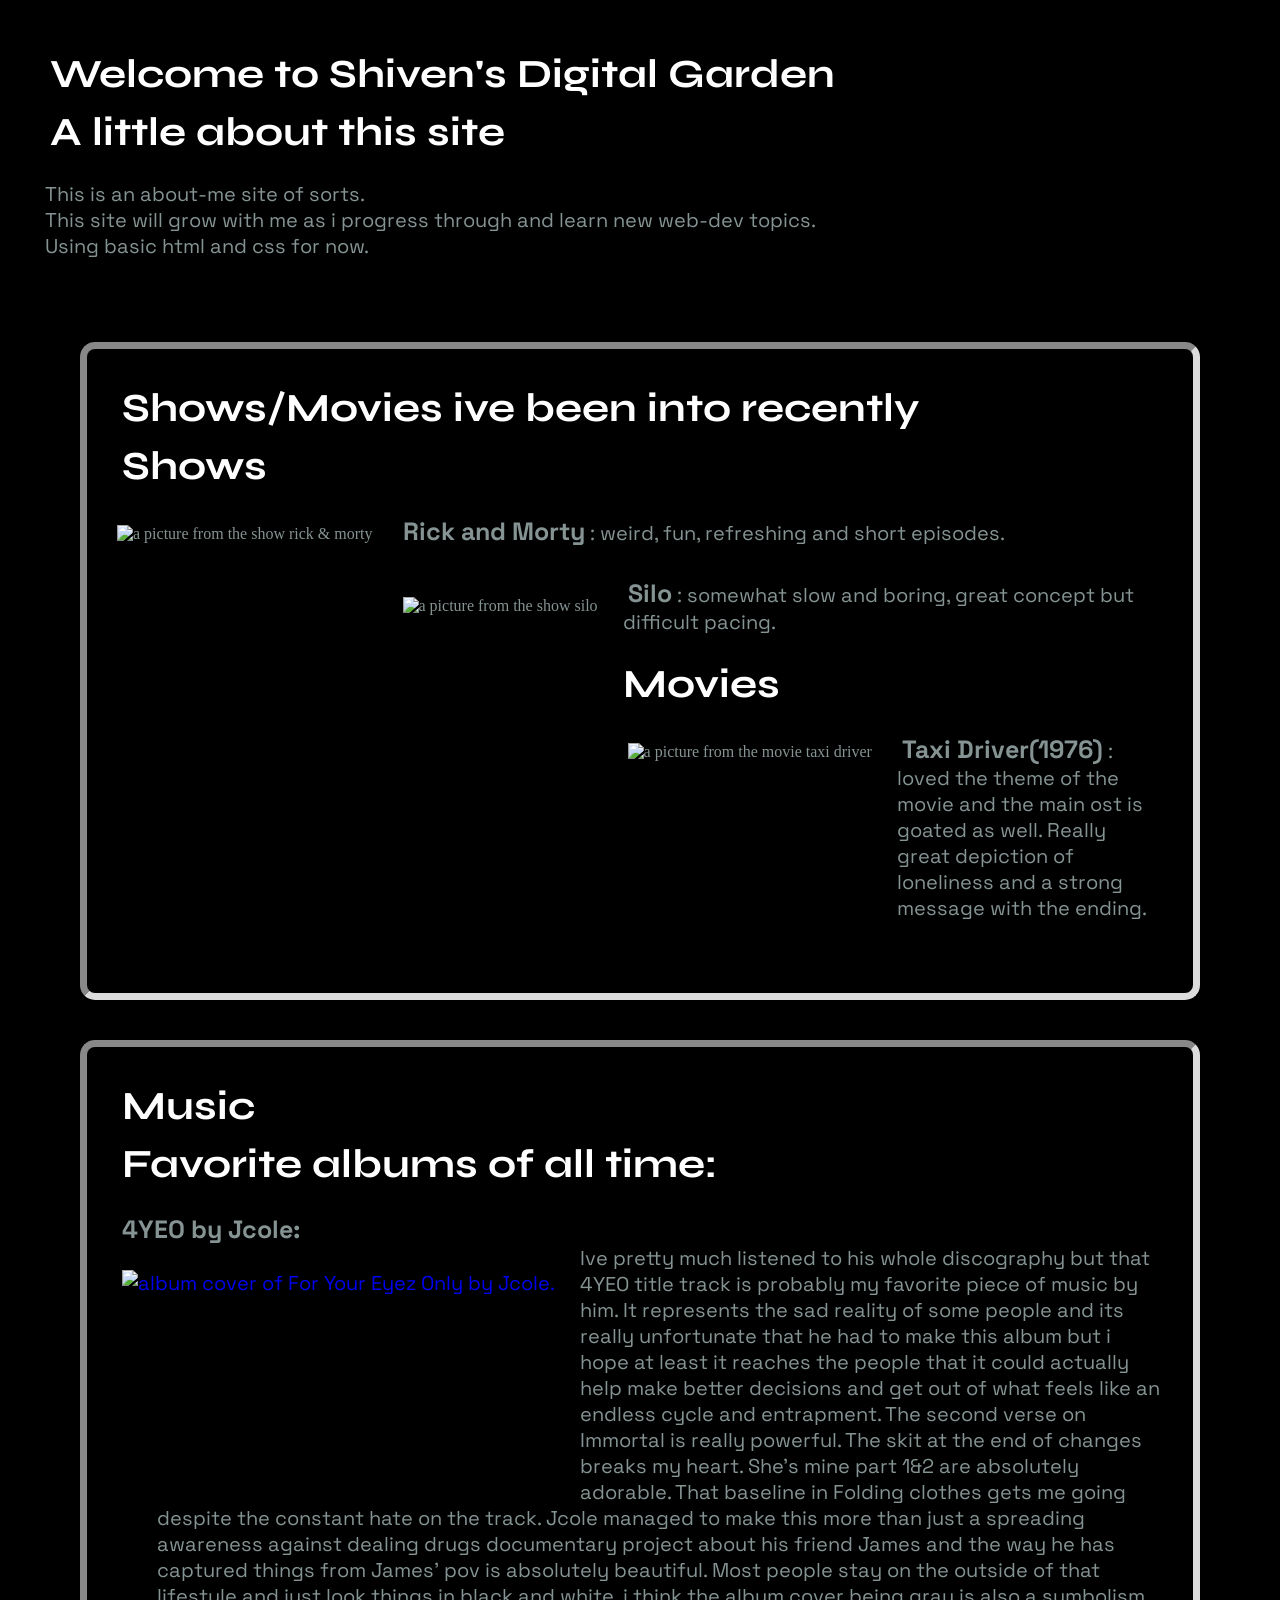
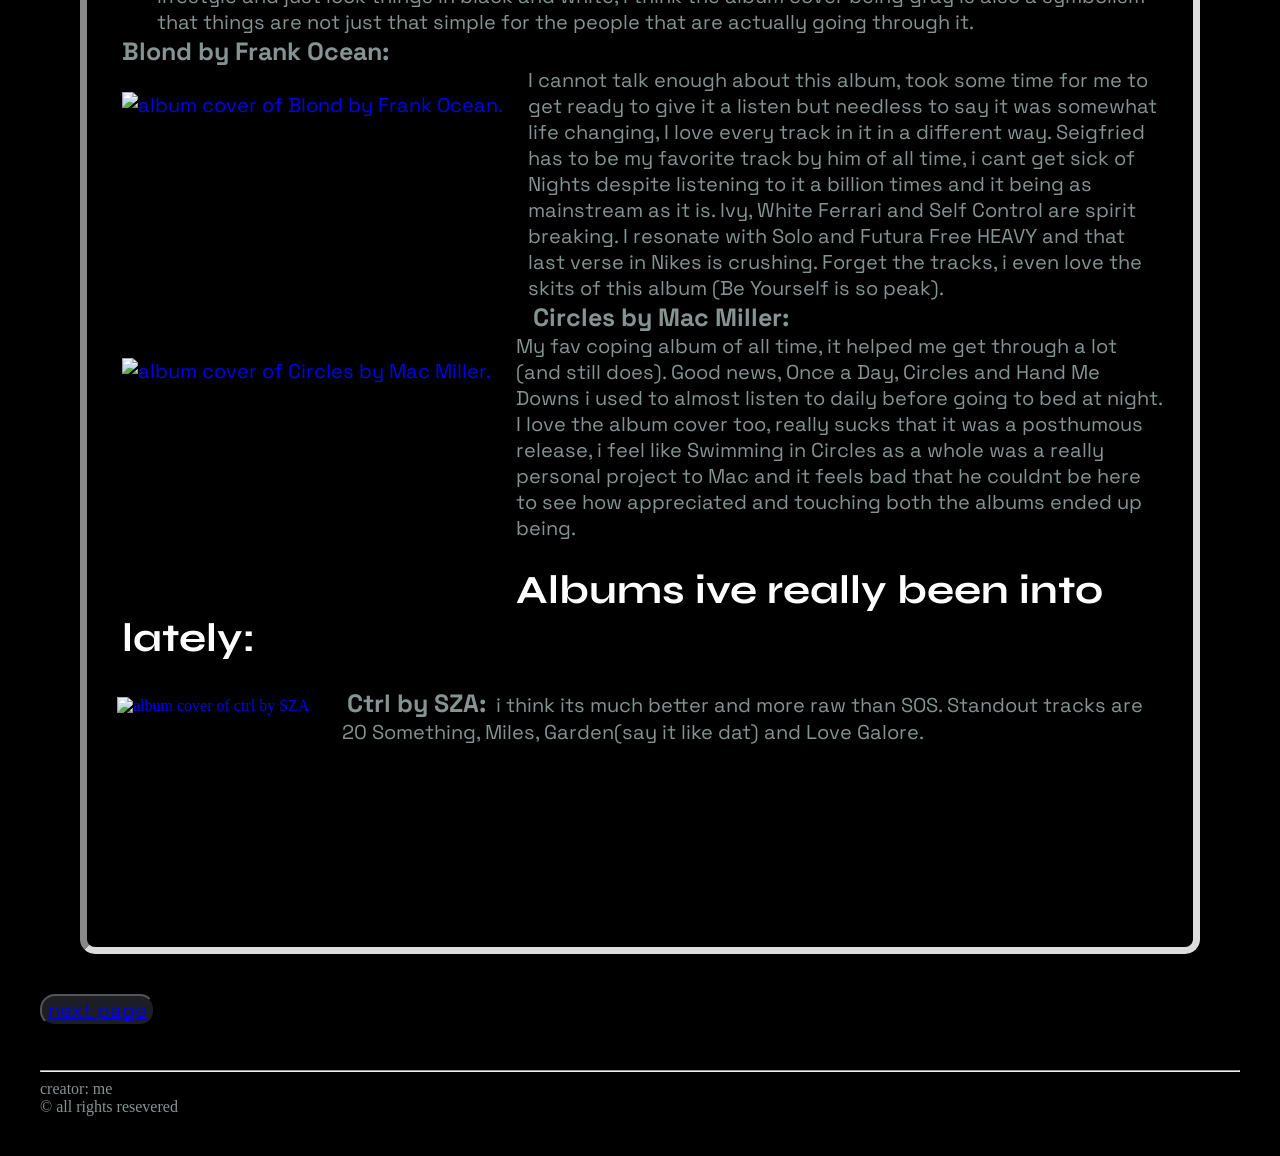
==== index.html @ 1ce4549e "Rename html/index.html to index.html" ====
<!DOCTYPE html>
<html lang ="en">
    <head>
            <meta charset = "UTF-8">
            <meta name="viewport" content="width=device-width, initial-scale=1.0">
            <link rel="preconnect" href="https://fonts.googleapis.com">
            <link rel="preconnect" href="https://fonts.gstatic.com" crossorigin>
            <link href="https://fonts.googleapis.com/css2?family=Syne:wght@400..800&display=swap" rel="stylesheet"rel="stylesheet">
            <link href="https://fonts.googleapis.com/css2?family=Space+Grotesk:wght@300..700&display=swap" rel="stylesheet">
            <link rel="stylesheet" href="/css/style.css" >
    </head>


    <body>
        <header>
            <title>shiven101</title>
            <h1> Welcome to Shiven's Digital Garden</h1>
            <h2> A little about this site</h2>
            <p>
                This is an about-me site of sorts. <br>
                This site will grow with me as i progress through and learn new web-dev topics.<br>
                Using basic html and css for now.
            </p>
            <br>
        </header>

        <section>
        <h2>Shows/Movies ive been into recently</h2>
          
            <h4>Shows</h4>
    
            <img src="images/rick&morty.webp"
            alt = "a picture from the show rick & morty"
            height = "200" >

            <p> <b>Rick and Morty</b>: weird, fun, refreshing and short episodes.</p>

             <img src="images/silo.webp"
            alt = "a picture from the show silo"
            height = "200">
            <p><b>Silo</b>: somewhat slow and boring, great concept but difficult pacing.</p>
          

           
            <h4>Movies</h4>
            <img src="images/taxidriver.jpg"
            alt = "a picture from the movie taxi driver"
            height = "200">
            <p><b>Taxi Driver(1976)</b>: loved the theme of the movie and the main ost is goated as well. 
                Really great depiction of loneliness and a strong message with the ending.</p>
            
        </section>

        <section>
            <h2>Music</h2>
            <h4>Favorite albums of all time:</h4>
            <dl>
                <dt><b>4YEO by Jcole:</b></dt>
                <a href="https://genius.com/albums/J-cole/4-your-eyez-only"
                    target="_blank">
                    <img src = "images/4YEO.jpg"
                         alt = "album cover of For Your Eyez Only by Jcole."
                         height = "200"></a>
                <dd>
                    Ive pretty much listened to his whole discography but that 4YEO title track is probably my favorite piece of music by him.
                    It represents the sad reality of some people and its really unfortunate that he had to make this album but 
                    i hope at least it reaches the people that it could actually help make better decisions and get out of what feels like an endless cycle and entrapment.
                    The second verse on Immortal is really powerful. The skit at the end of changes breaks my heart. She's mine part 1&2 are absolutely adorable.
                    That baseline in Folding clothes gets me going despite the constant hate on the track. Jcole managed to make this more than just a spreading awareness against
                    dealing drugs documentary project about his friend James and the way he has captured things from James' pov is absolutely beautiful.
                    Most people stay on the outside of that lifestyle and just look things in black and white, i think the album cover being gray is also a symbolism 
                    that things are not just that simple for the people that are actually going through it.
                </dd>

                <dt><b>Blond by Frank Ocean:</b></dt>
                <a href="https://genius.com/albums/Frank-ocean/Blonde"
                    target="_blank">
                    <img src = "images/Blond.jpeg"
                         alt = "album cover of Blond by Frank Ocean."
                         height = "200"> </a>
                <dd>
                    I cannot talk enough about this album, took some time for me to get ready to give it a listen but needless to say it was somewhat life changing,
                    I love every track in it in a different way. Seigfried has to be my favorite track by him of all time, i cant get sick of Nights despite listening to it a billion times and it being as mainstream as it is.
                    Ivy, White Ferrari and Self Control are spirit breaking. I resonate with Solo and Futura Free HEAVY and that last verse in Nikes is crushing.
                    Forget the tracks, i even love the skits of this album (Be Yourself is so peak).
                </dd>

                <dt><b>Circles by Mac Miller:</b></dt>
                 <a href="https://genius.com/albums/Mac-miller/Circles"
                    target="_blank">
                     <img src = "images/Circles.png"
                         alt = "album cover of Circles by Mac Miller."
                         height = "200"></a>
                <dd>
                    My fav coping album of all time, it helped me get through a lot (and still does). Good news, Once a Day, Circles and Hand Me Downs i used to almost listen to daily before going to bed at night.
                    I love the album cover too, really sucks that it was a posthumous release, i feel like Swimming in Circles as a whole was a really personal project to Mac
                    and it feels bad that he couldnt be here to see how appreciated and touching both the albums ended up being.
                </dd>
            </dl>
            <h4>Albums ive really been into lately:</h4>
               <a href = "https://genius.com/albums/Sza/Ctrl"
                target = "_blank"> 

                <img src = "images/ctrlbysza.webp"
                alt = "album cover of ctrl by SZA"
                height= "200" width = "200">
               </a>

            <p>
                <b>Ctrl by SZA:</b> i think its much better and more raw than SOS. 
                Standout tracks are 20 Something, Miles, Garden(say it like dat) and Love Galore.
            </p>

        </section>
        <button>
            <a
             href = "page2.html">
             next page
             </a>
        </button>
        <br>
        <br>
        <br>
    <hr>
    <footer>
        creator: me <br>
        &copy; all rights resevered
    </footer>
    </body>
</html>
---- css/style.css ----
body{
    background-color: rgb(0, 0, 0);
    color: rgb(133, 147, 147);
    margin: auto;
    padding:40px;
  
}

section{
    border-style: inset;
    border-radius: 15px;
    border-width: 7px;
    border-color: gainsboro;
    border-spacing: 20px;
    margin: 40px;
    display: flow-root;
    padding: 25px;
}

h1,h2,h3,h4{
    font-family: 'Syne' , 'Lucida Sans Regular', 'Lucida Grande', 'Lucida Sans Unicode';
    font-size: 40px;
    margin: 10px;
    color: hsl(0, 0%, 100%);
}

img{
    float: left;
    border-style: none;
    margin-right: 20px;
    margin-top: 20px;
    margin-bottom: 20px;
    padding: 5px;
}
p{
    font-family: 'Space Grotesk', Courier, monospace;
    font-size: 20px;
    margin-top: 20px;
    margin-bottom: 20px;
    padding: 5px;
}
dl{
    font-family: 'Space Grotesk', Courier, monospace;
    font-size: 20px;
    margin-top: 20px;
    margin-bottom: 20px;
    padding: 5px;
}
button{
    font-family: 'Space Grotesk', monospace;
    font-size: 20px;
    background-color: #1c1e24;
    color: #2d313b;
    border-radius: 15px;
} 
b{
    font-family: 'Space Grotesk', Courier, monospace;
    font-size: 25px;
    font-weight: bolder;
    margin-top: 20px;
    margin-bottom: 20px;
    padding: 5px;
}
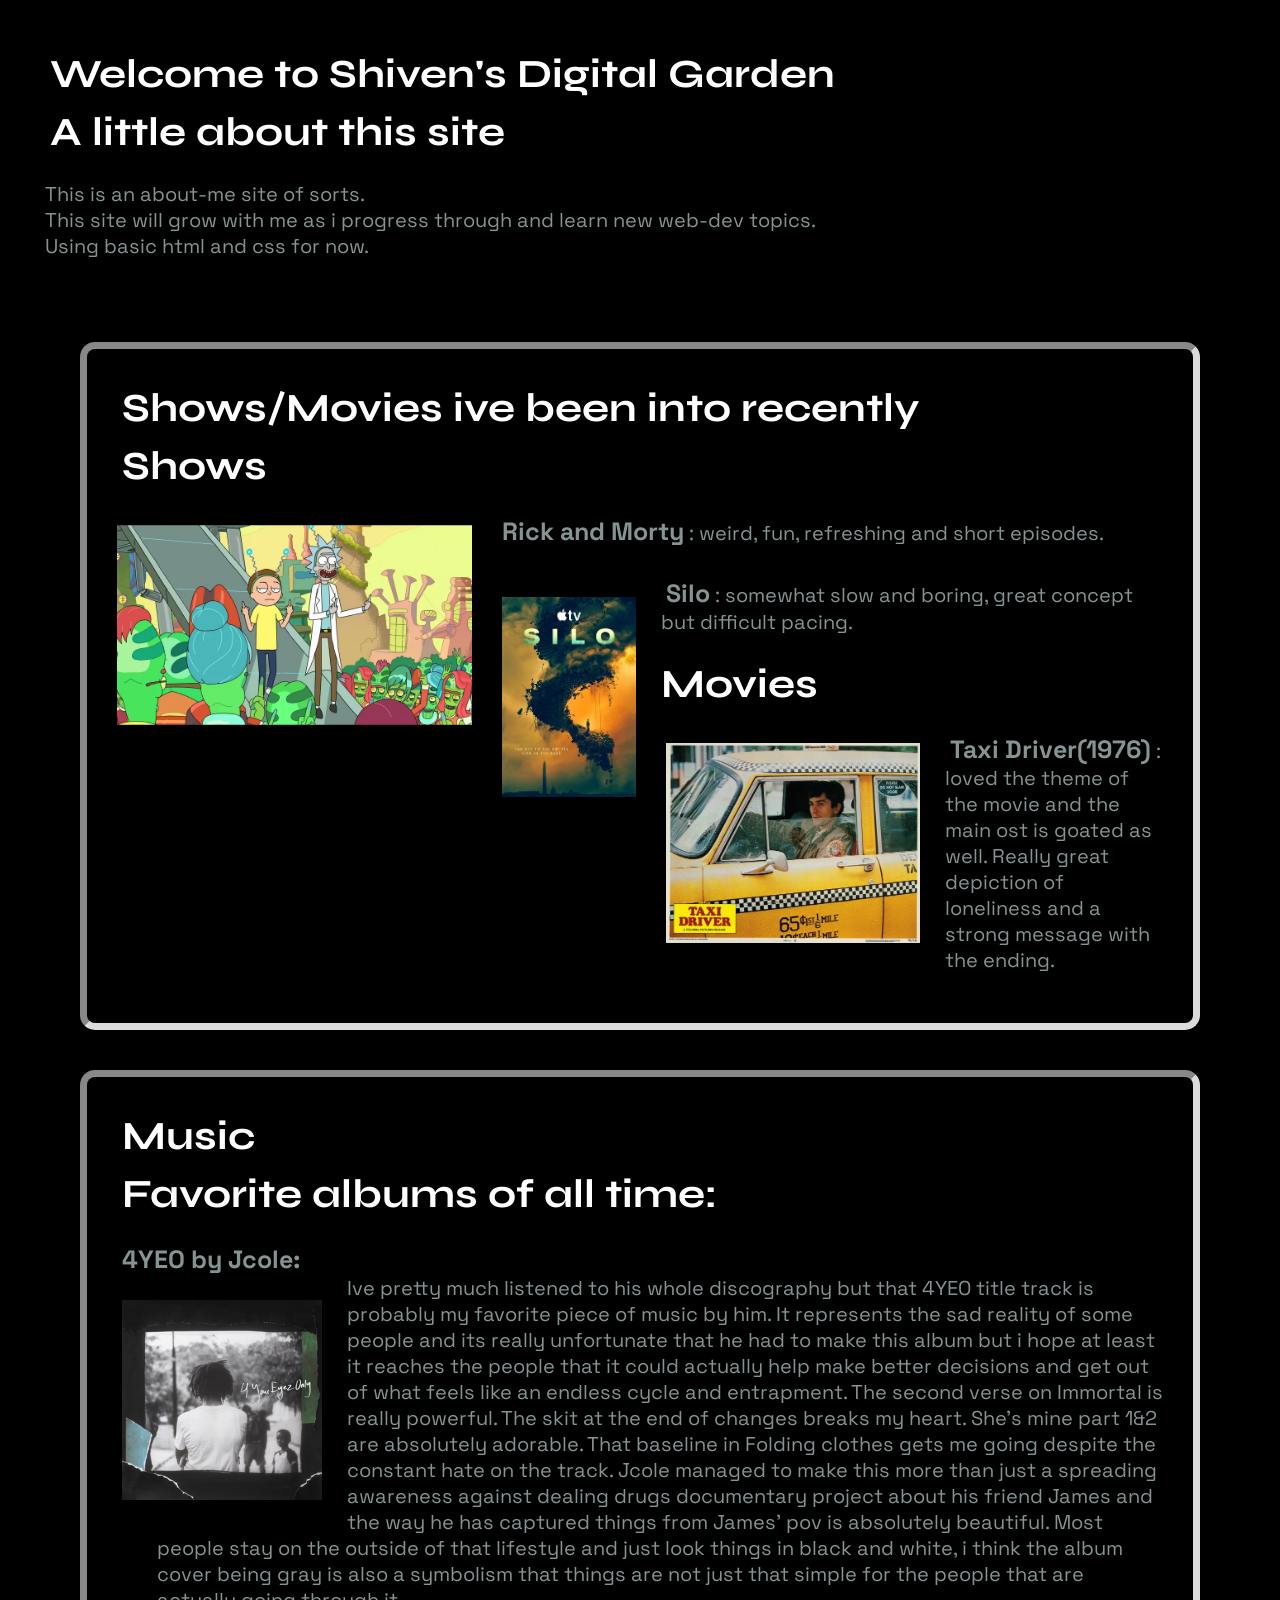
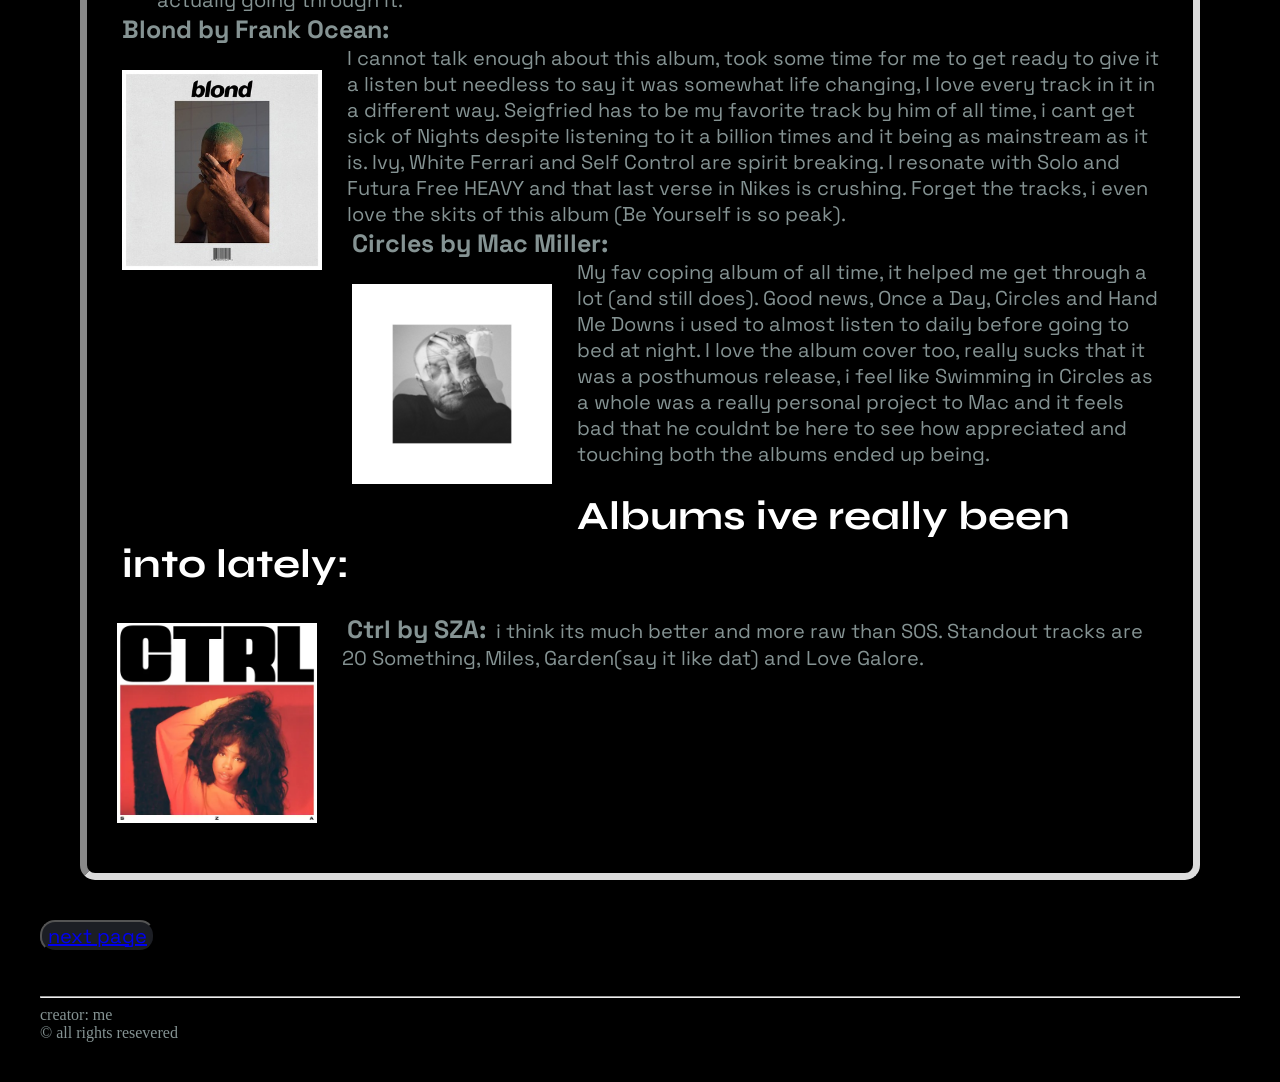
==== commit 58900dc3: "Update index.html" ====
--- a/index.html
+++ b/index.html
@@ -29,13 +29,13 @@
           
             <h4>Shows</h4>
     
-            <img src="images/rick&morty.webp"
+            <img src="html/images/rick&morty.webp"
             alt = "a picture from the show rick & morty"
             height = "200" >
 
             <p> <b>Rick and Morty</b>: weird, fun, refreshing and short episodes.</p>
 
-             <img src="images/silo.webp"
+             <img src="html/images/silo.webp"
             alt = "a picture from the show silo"
             height = "200">
             <p><b>Silo</b>: somewhat slow and boring, great concept but difficult pacing.</p>
@@ -43,7 +43,7 @@
 
            
             <h4>Movies</h4>
-            <img src="images/taxidriver.jpg"
+            <img src="html/images/taxidriver.jpg"
             alt = "a picture from the movie taxi driver"
             height = "200">
             <p><b>Taxi Driver(1976)</b>: loved the theme of the movie and the main ost is goated as well. 
@@ -58,7 +58,7 @@
                 <dt><b>4YEO by Jcole:</b></dt>
                 <a href="https://genius.com/albums/J-cole/4-your-eyez-only"
                     target="_blank">
-                    <img src = "images/4YEO.jpg"
+                    <img src = "html/images/4YEO.jpg"
                          alt = "album cover of For Your Eyez Only by Jcole."
                          height = "200"></a>
                 <dd>
@@ -75,7 +75,7 @@
                 <dt><b>Blond by Frank Ocean:</b></dt>
                 <a href="https://genius.com/albums/Frank-ocean/Blonde"
                     target="_blank">
-                    <img src = "images/Blond.jpeg"
+                    <img src = "html/images/Blond.jpeg"
                          alt = "album cover of Blond by Frank Ocean."
                          height = "200"> </a>
                 <dd>
@@ -88,7 +88,7 @@
                 <dt><b>Circles by Mac Miller:</b></dt>
                  <a href="https://genius.com/albums/Mac-miller/Circles"
                     target="_blank">
-                     <img src = "images/Circles.png"
+                     <img src = "html/images/Circles.png"
                          alt = "album cover of Circles by Mac Miller."
                          height = "200"></a>
                 <dd>
@@ -101,7 +101,7 @@
                <a href = "https://genius.com/albums/Sza/Ctrl"
                 target = "_blank"> 
 
-                <img src = "images/ctrlbysza.webp"
+                <img src = "html/images/ctrlbysza.webp"
                 alt = "album cover of ctrl by SZA"
                 height= "200" width = "200">
                </a>
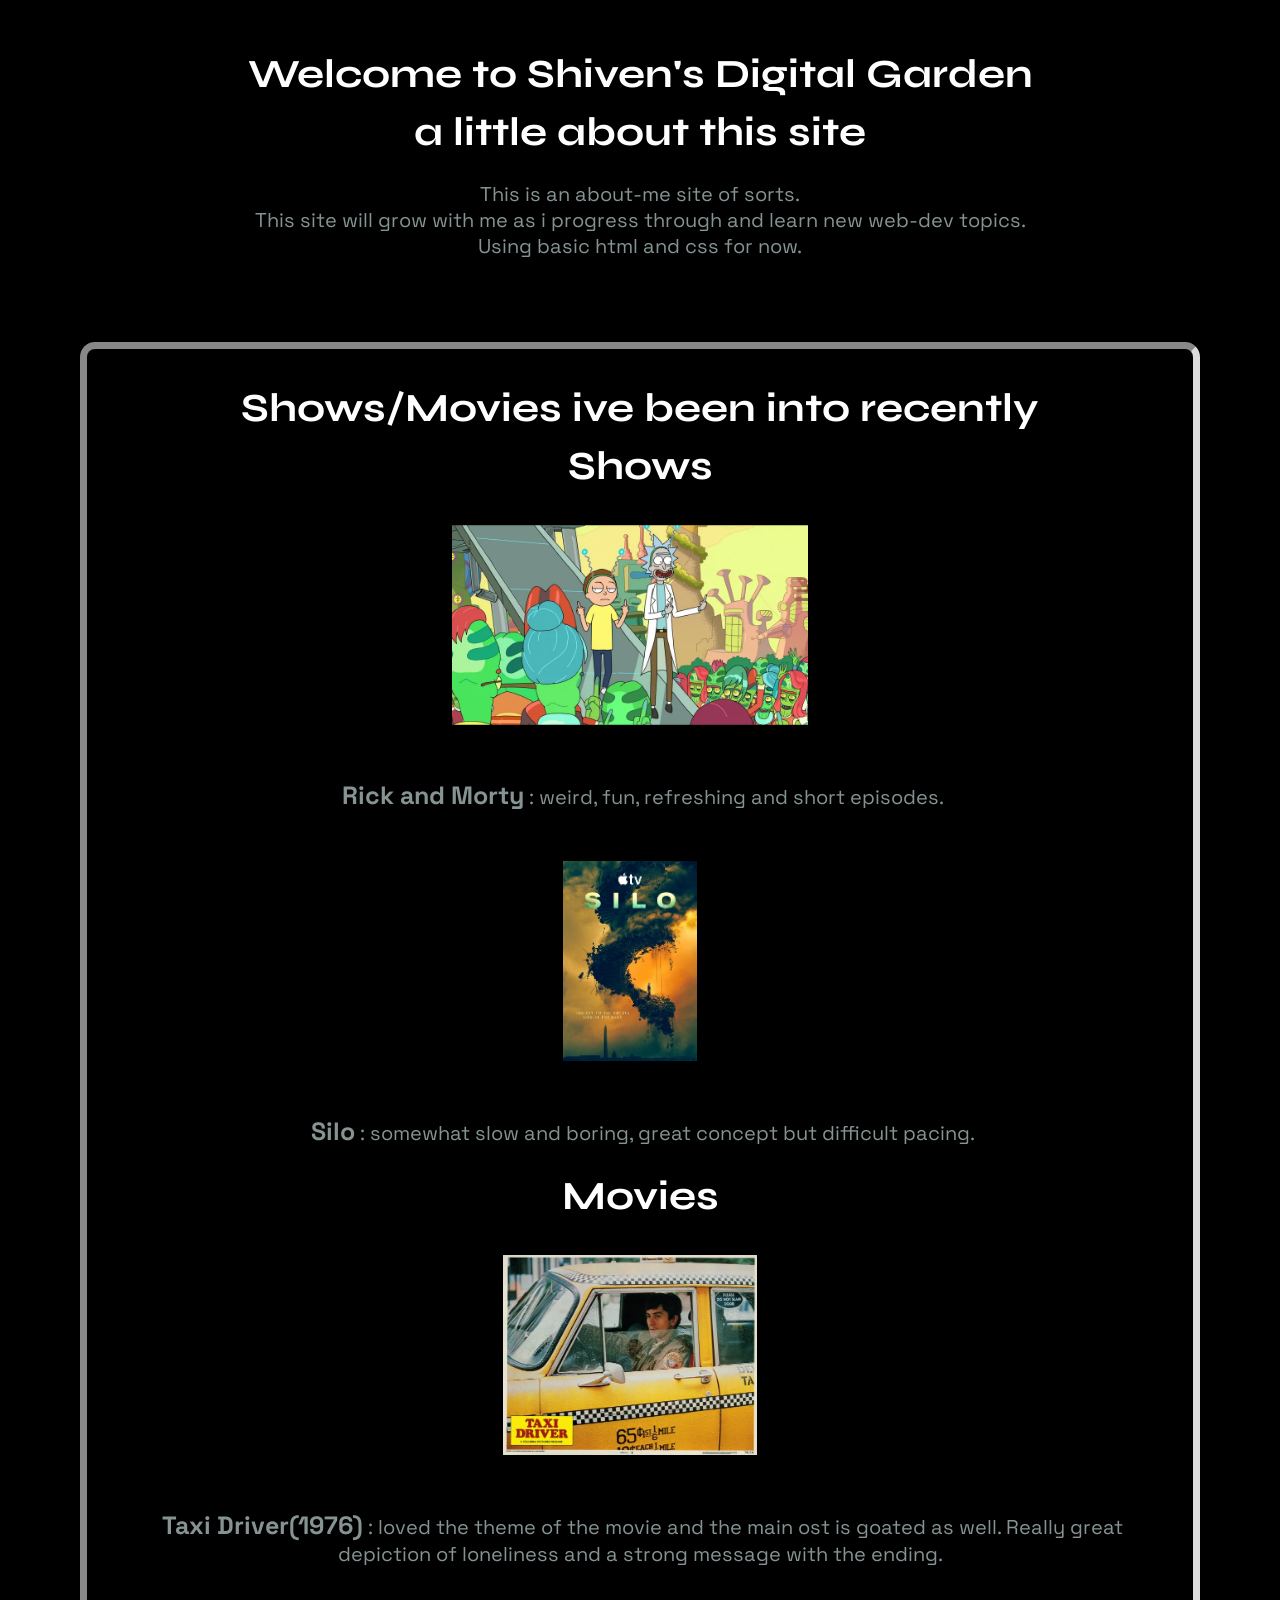
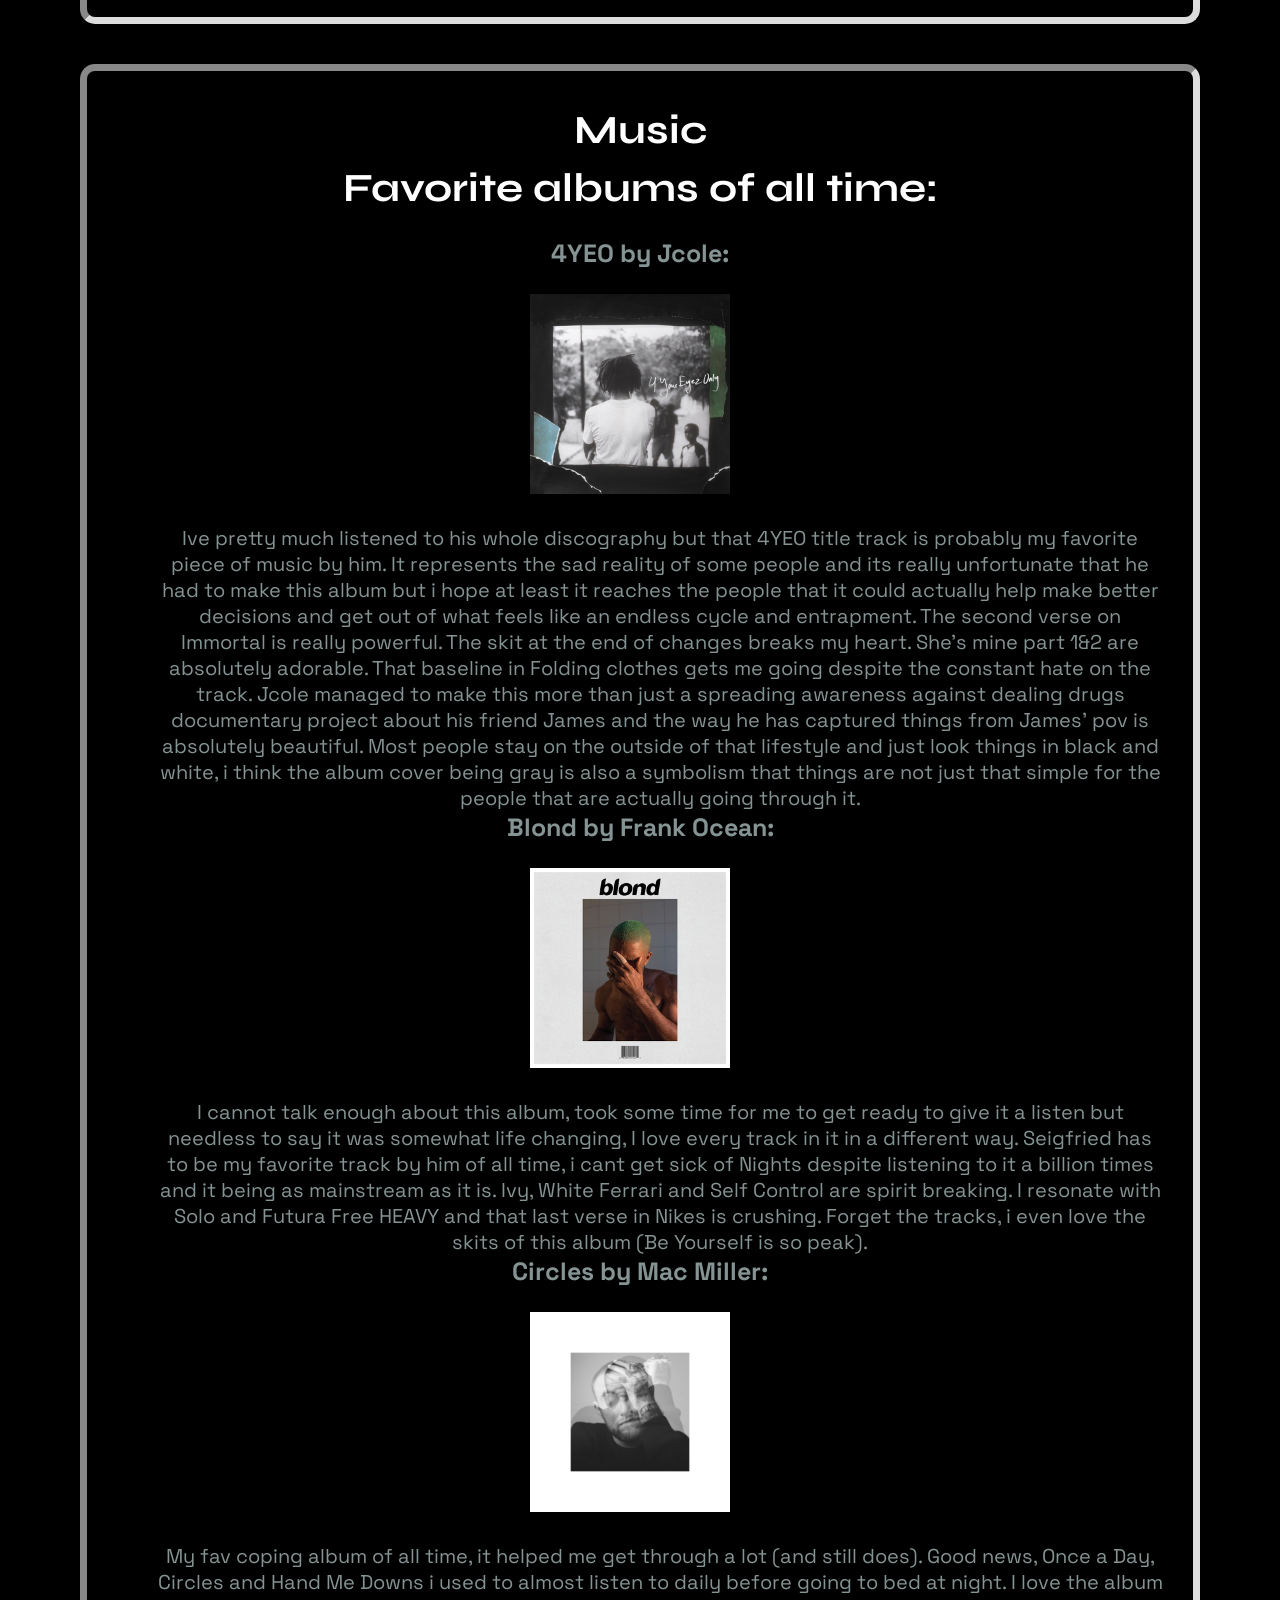
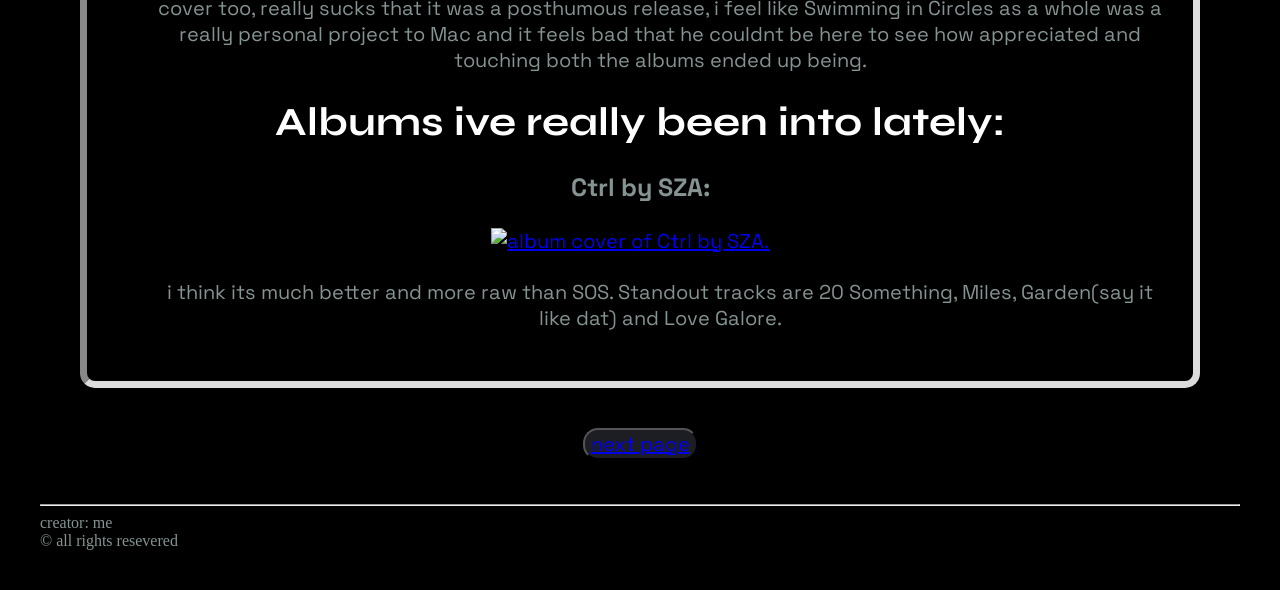
==== commit 9121b6b7: "-" ====
--- a/index.html
+++ b/index.html
@@ -7,7 +7,7 @@
             <link rel="preconnect" href="https://fonts.gstatic.com" crossorigin>
             <link href="https://fonts.googleapis.com/css2?family=Syne:wght@400..800&display=swap" rel="stylesheet"rel="stylesheet">
             <link href="https://fonts.googleapis.com/css2?family=Space+Grotesk:wght@300..700&display=swap" rel="stylesheet">
-            <link rel="stylesheet" href="/css/style.css" >
+            <link rel="stylesheet" href="/style.css" >
     </head>
 
 
@@ -15,7 +15,7 @@
         <header>
             <title>shiven101</title>
             <h1> Welcome to Shiven's Digital Garden</h1>
-            <h2> A little about this site</h2>
+            <h4> a little about this site</h4>
             <p>
                 This is an about-me site of sorts. <br>
                 This site will grow with me as i progress through and learn new web-dev topics.<br>
@@ -98,18 +98,21 @@
                 </dd>
             </dl>
             <h4>Albums ive really been into lately:</h4>
-               <a href = "https://genius.com/albums/Sza/Ctrl"
-                target = "_blank"> 
+              
 
-                <img src = "html/images/ctrlbysza.webp"
-                alt = "album cover of ctrl by SZA"
-                height= "200" width = "200">
-               </a>
-
-            <p>
-                <b>Ctrl by SZA:</b> i think its much better and more raw than SOS. 
+            <dl>
+                <dt><b>Ctrl by SZA:</dt></b> 
+                 <a href="https://genius.com/albums/SZA/Ctrl"
+                    target="_blank">
+                     <img src = "images/ctrlbysza.webp"
+                         alt = "album cover of Ctrl by SZA."
+                         height = "200"></a>
+                <dd>
+                i think its much better and more raw than SOS. 
                 Standout tracks are 20 Something, Miles, Garden(say it like dat) and Love Galore.
-            </p>
+            </dd>
+            </dl>
+           
 
         </section>
         <button>
--- a/style.css
+++ b/style.css
@@ -0,0 +1,84 @@
+header{
+    background-color: none;
+    text-align: center;
+}
+
+
+
+body{
+    background-color: rgb(0, 0, 0);
+    color: rgb(133, 147, 147);
+    margin: auto;
+    padding:40px;
+    text-align: center;
+  
+}
+footer{
+    text-align: left;
+}
+section{
+    border-style: inset;
+    border-radius: 15px;
+    border-width: 7px;
+    border-color: gainsboro;
+    border-spacing: 20px;
+    margin: 40px;
+    display: flow-root;
+    padding: 25px;
+}
+
+h1,h2,h3,h4{
+    font-family: 'Syne' , 'Lucida Sans Regular', 'Lucida Grande', 'Lucida Sans Unicode';
+    font-size: 40px;
+    margin: 10px;
+    color: hsl(0, 0%, 100%);
+}
+
+img{
+    border-style: none;
+    margin-right: 20px;
+    margin-top: 20px;
+    margin-bottom: 20px;
+    padding: 5px;
+   
+}
+p{
+    font-family: 'Space Grotesk', Courier, monospace;
+    font-size: 20px;
+    margin-top: 20px;
+    margin-bottom: 20px;
+    padding: 5px;
+}
+dl{
+    font-family: 'Space Grotesk', Courier, monospace;
+    font-size: 20px;
+    margin-top: 20px;
+    margin-bottom: 20px;
+    padding: 5px;
+}
+button{
+    font-family: 'Space Grotesk', monospace;
+    font-size: 20px;
+    background-color: #1c1e24;
+    color: #2d313b;
+    border-radius: 15px;
+} 
+b{
+    font-family: 'Space Grotesk', Courier, monospace;
+    font-size: 25px;
+    font-weight: bolder;
+    margin-top: 20px;
+    margin-bottom: 20px;
+    padding: 5px;
+}
+
+a:visited{
+    color:lightgray;
+}
+a:hover{
+    color:powderblue;
+    font-size: 22px;
+}
+
+
+
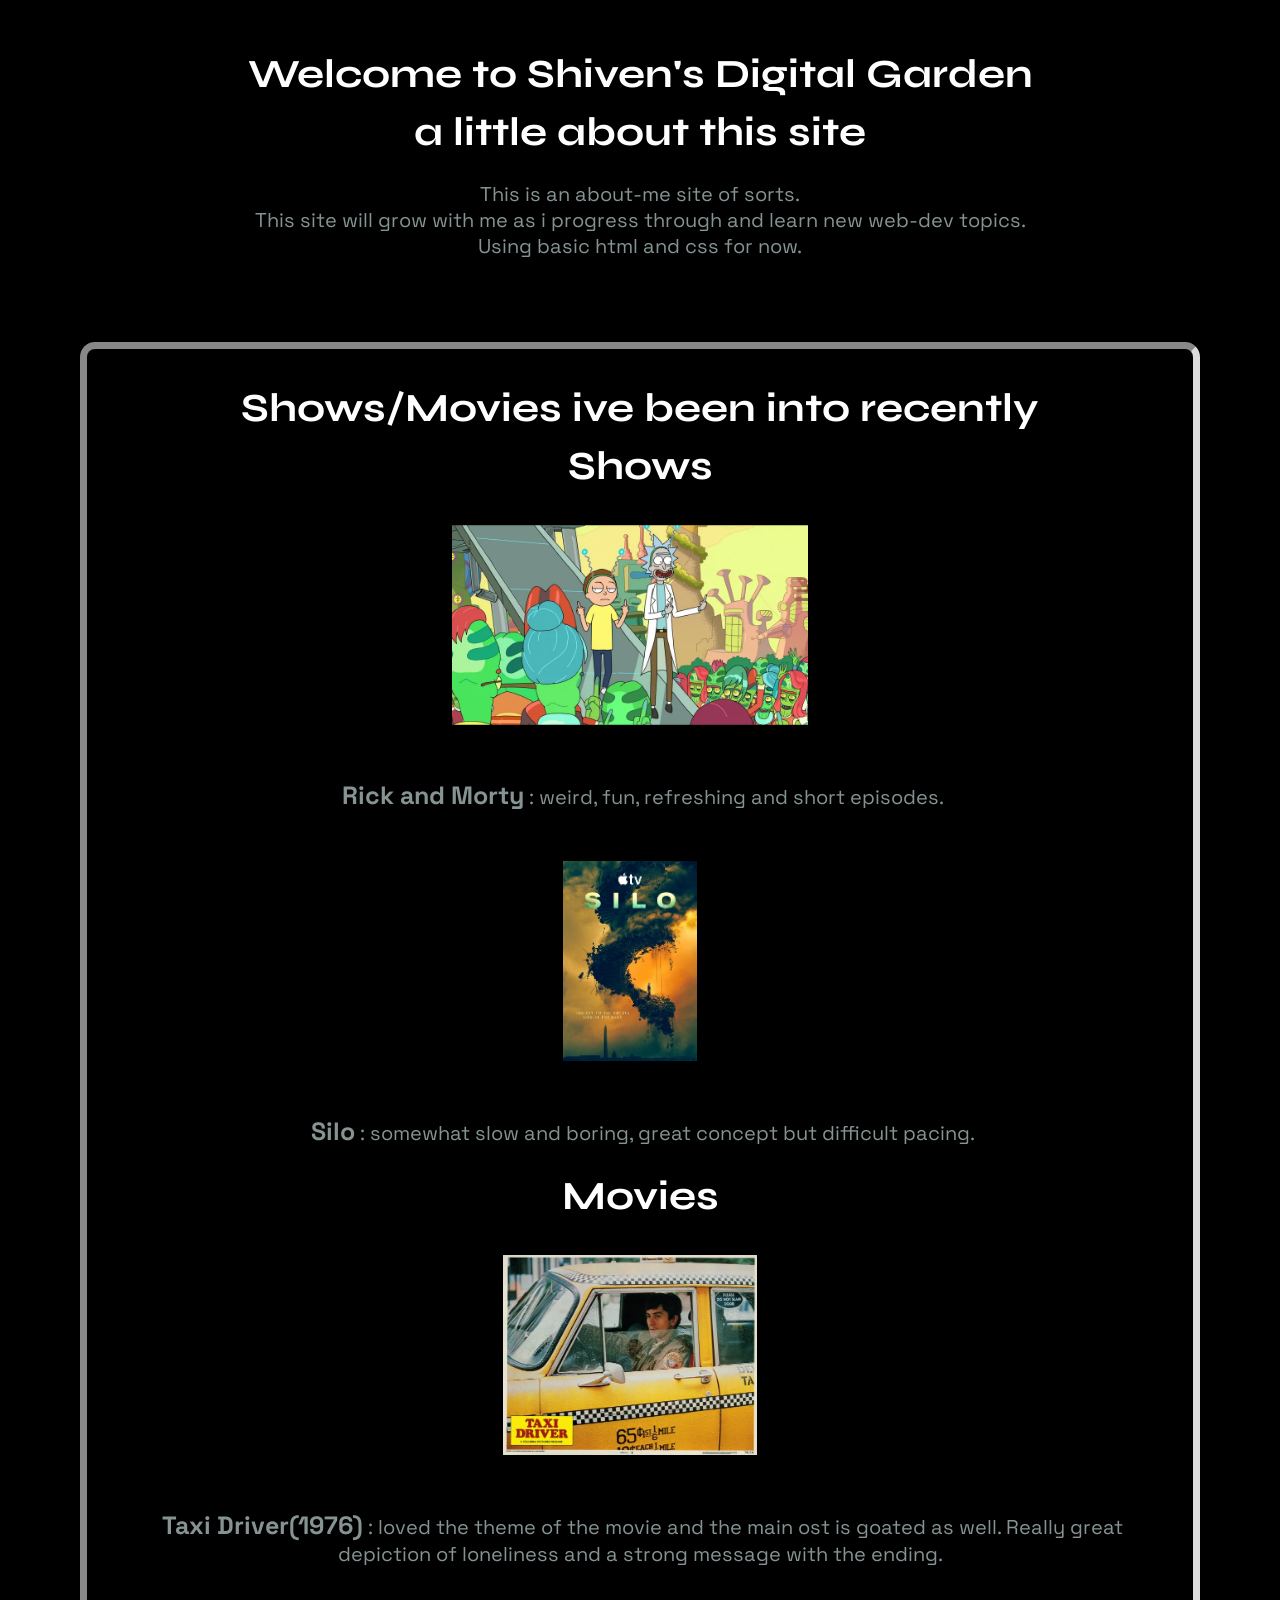
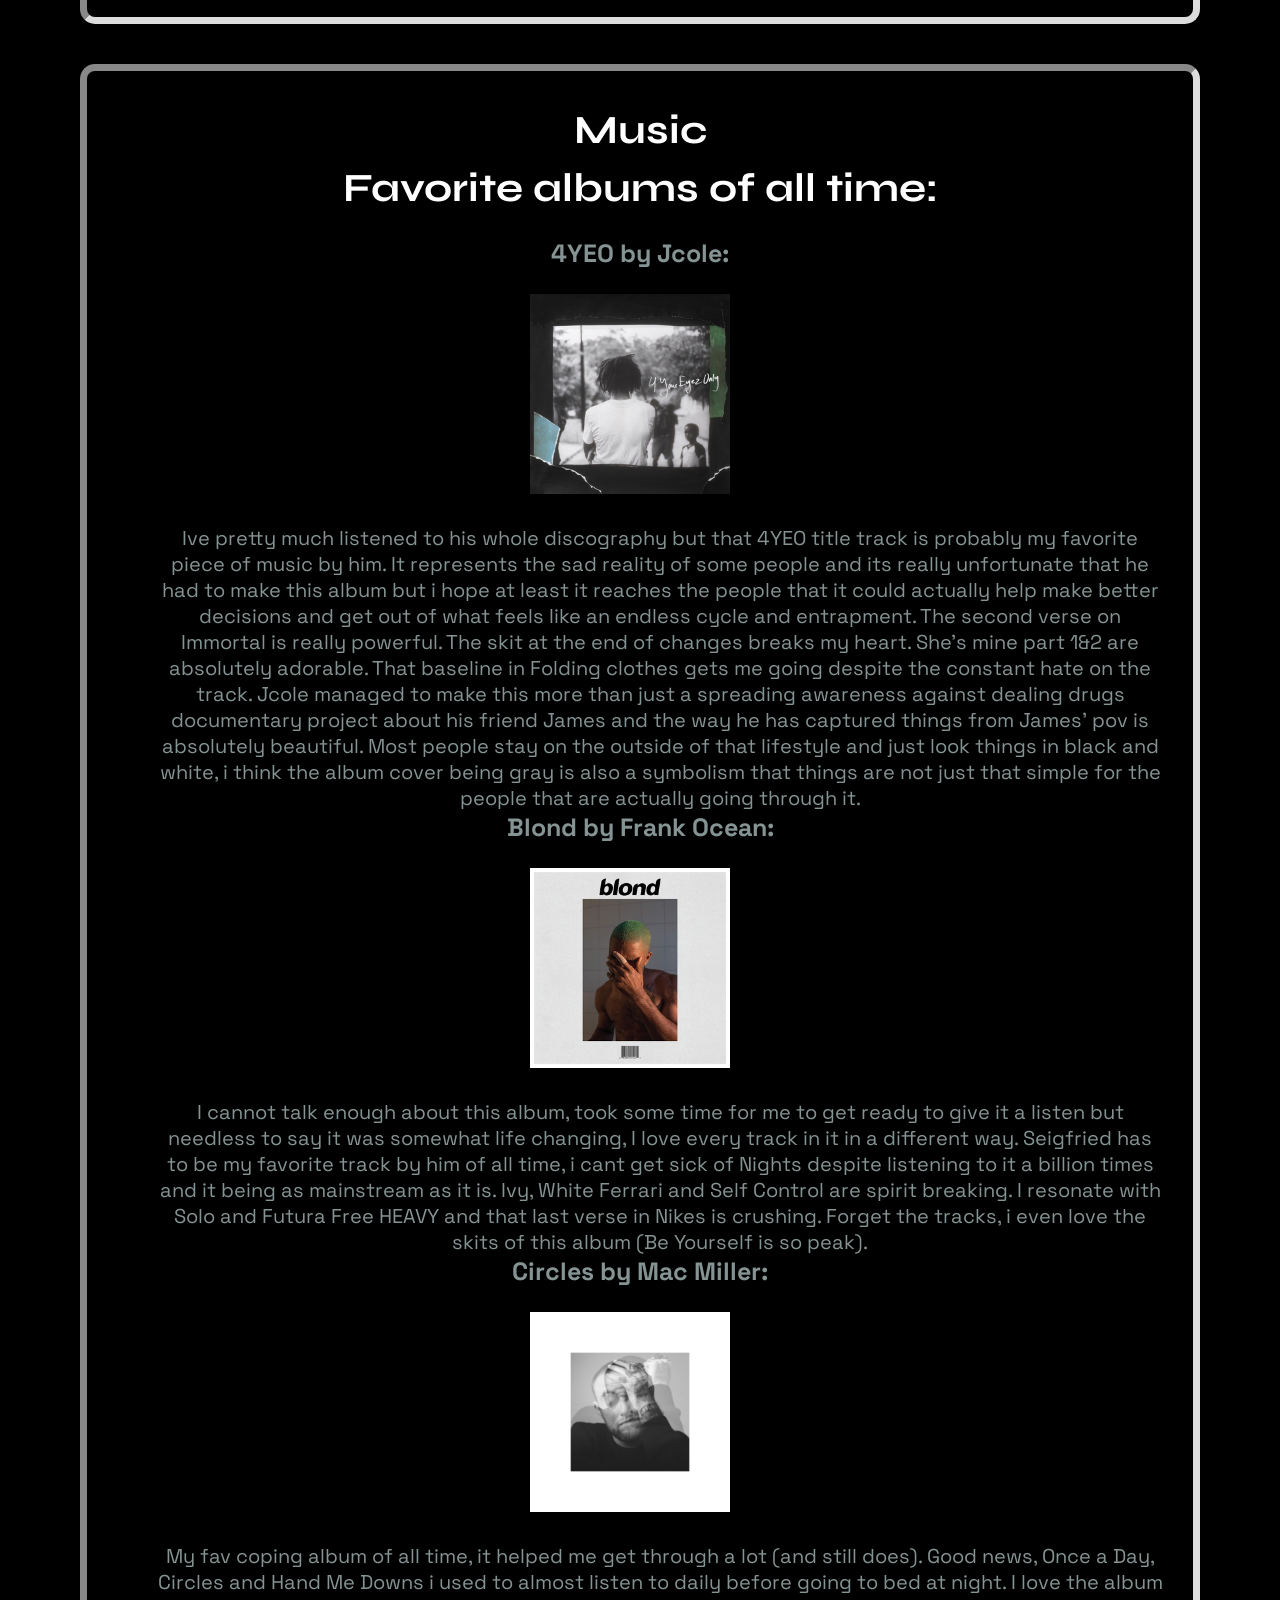
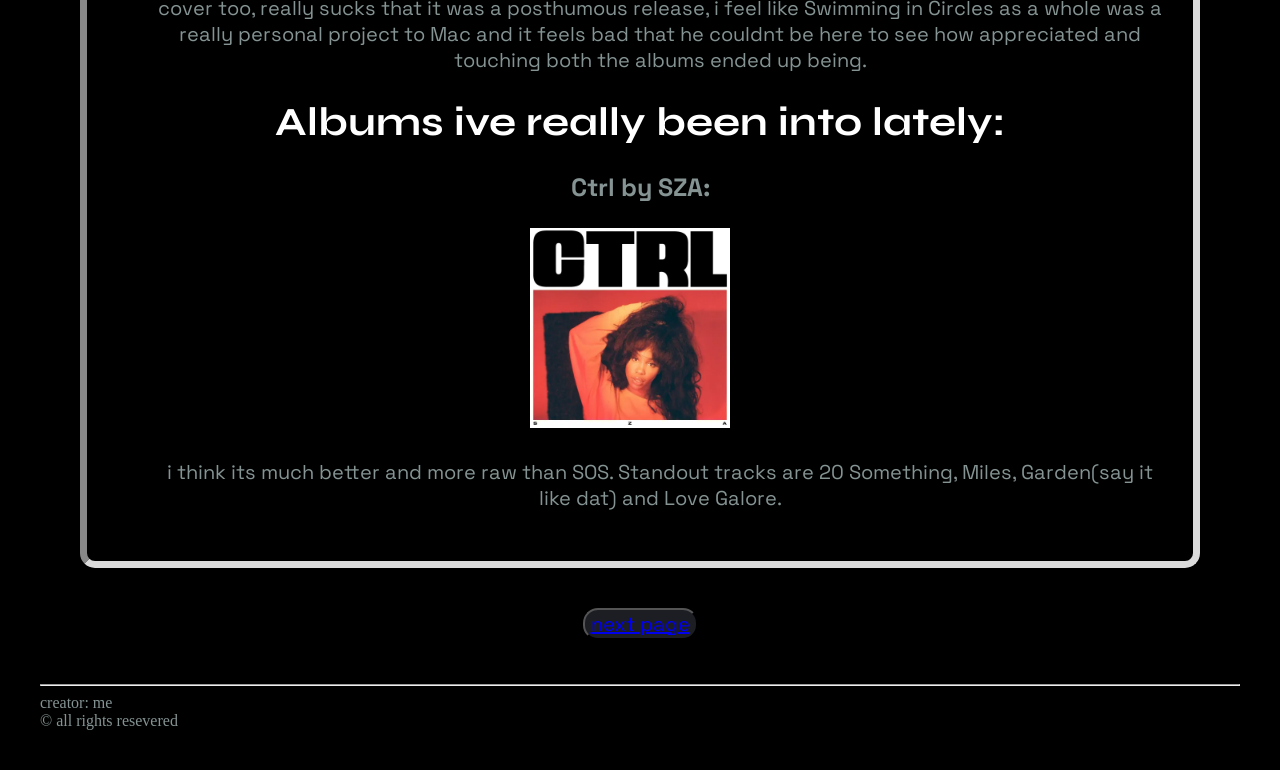
==== commit 6f46a6e8: "-" ====
--- a/index.html
+++ b/index.html
@@ -7,7 +7,7 @@
             <link rel="preconnect" href="https://fonts.gstatic.com" crossorigin>
             <link href="https://fonts.googleapis.com/css2?family=Syne:wght@400..800&display=swap" rel="stylesheet"rel="stylesheet">
             <link href="https://fonts.googleapis.com/css2?family=Space+Grotesk:wght@300..700&display=swap" rel="stylesheet">
-            <link rel="stylesheet" href="/style.css" >
+            <link rel="stylesheet" href="style.css" >
     </head>
 
 
@@ -104,7 +104,7 @@
                 <dt><b>Ctrl by SZA:</dt></b> 
                  <a href="https://genius.com/albums/SZA/Ctrl"
                     target="_blank">
-                     <img src = "images/ctrlbysza.webp"
+                     <img src = "html/images/ctrlbysza.webp"
                          alt = "album cover of Ctrl by SZA."
                          height = "200"></a>
                 <dd>
